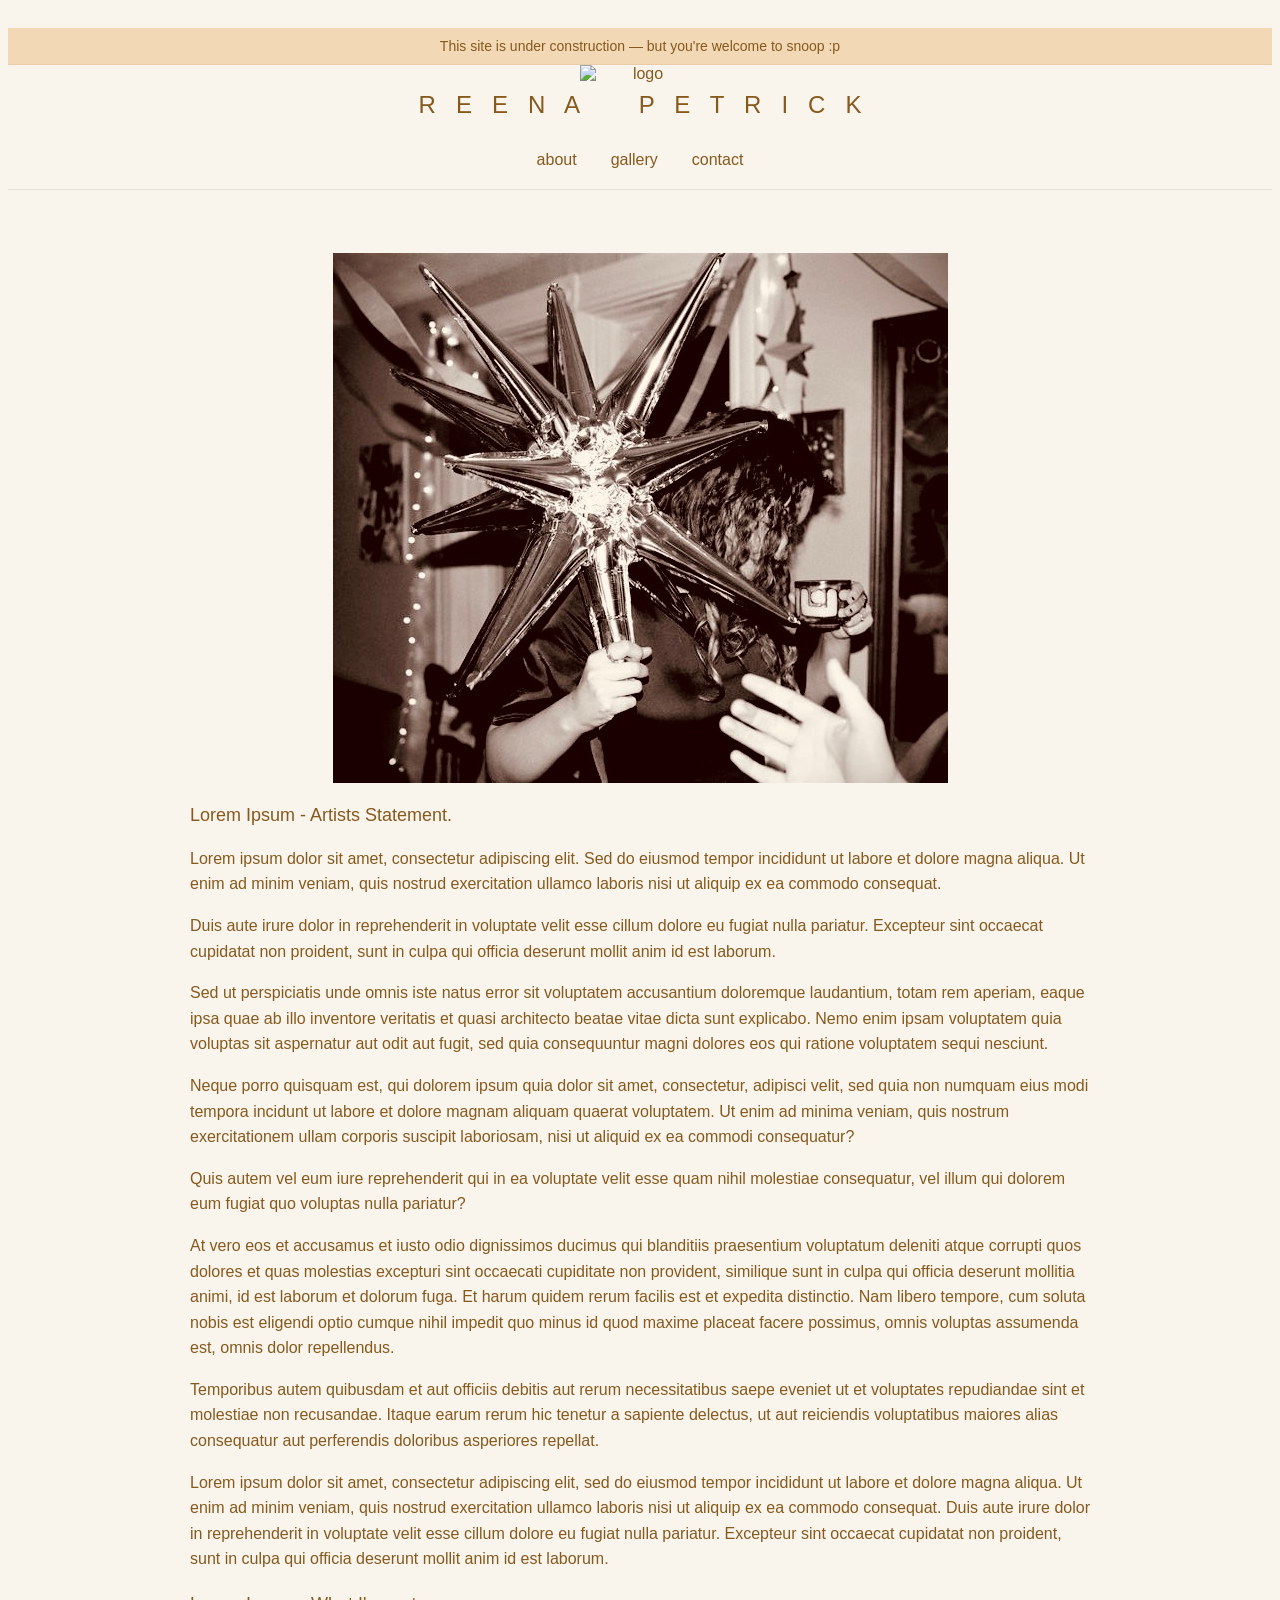
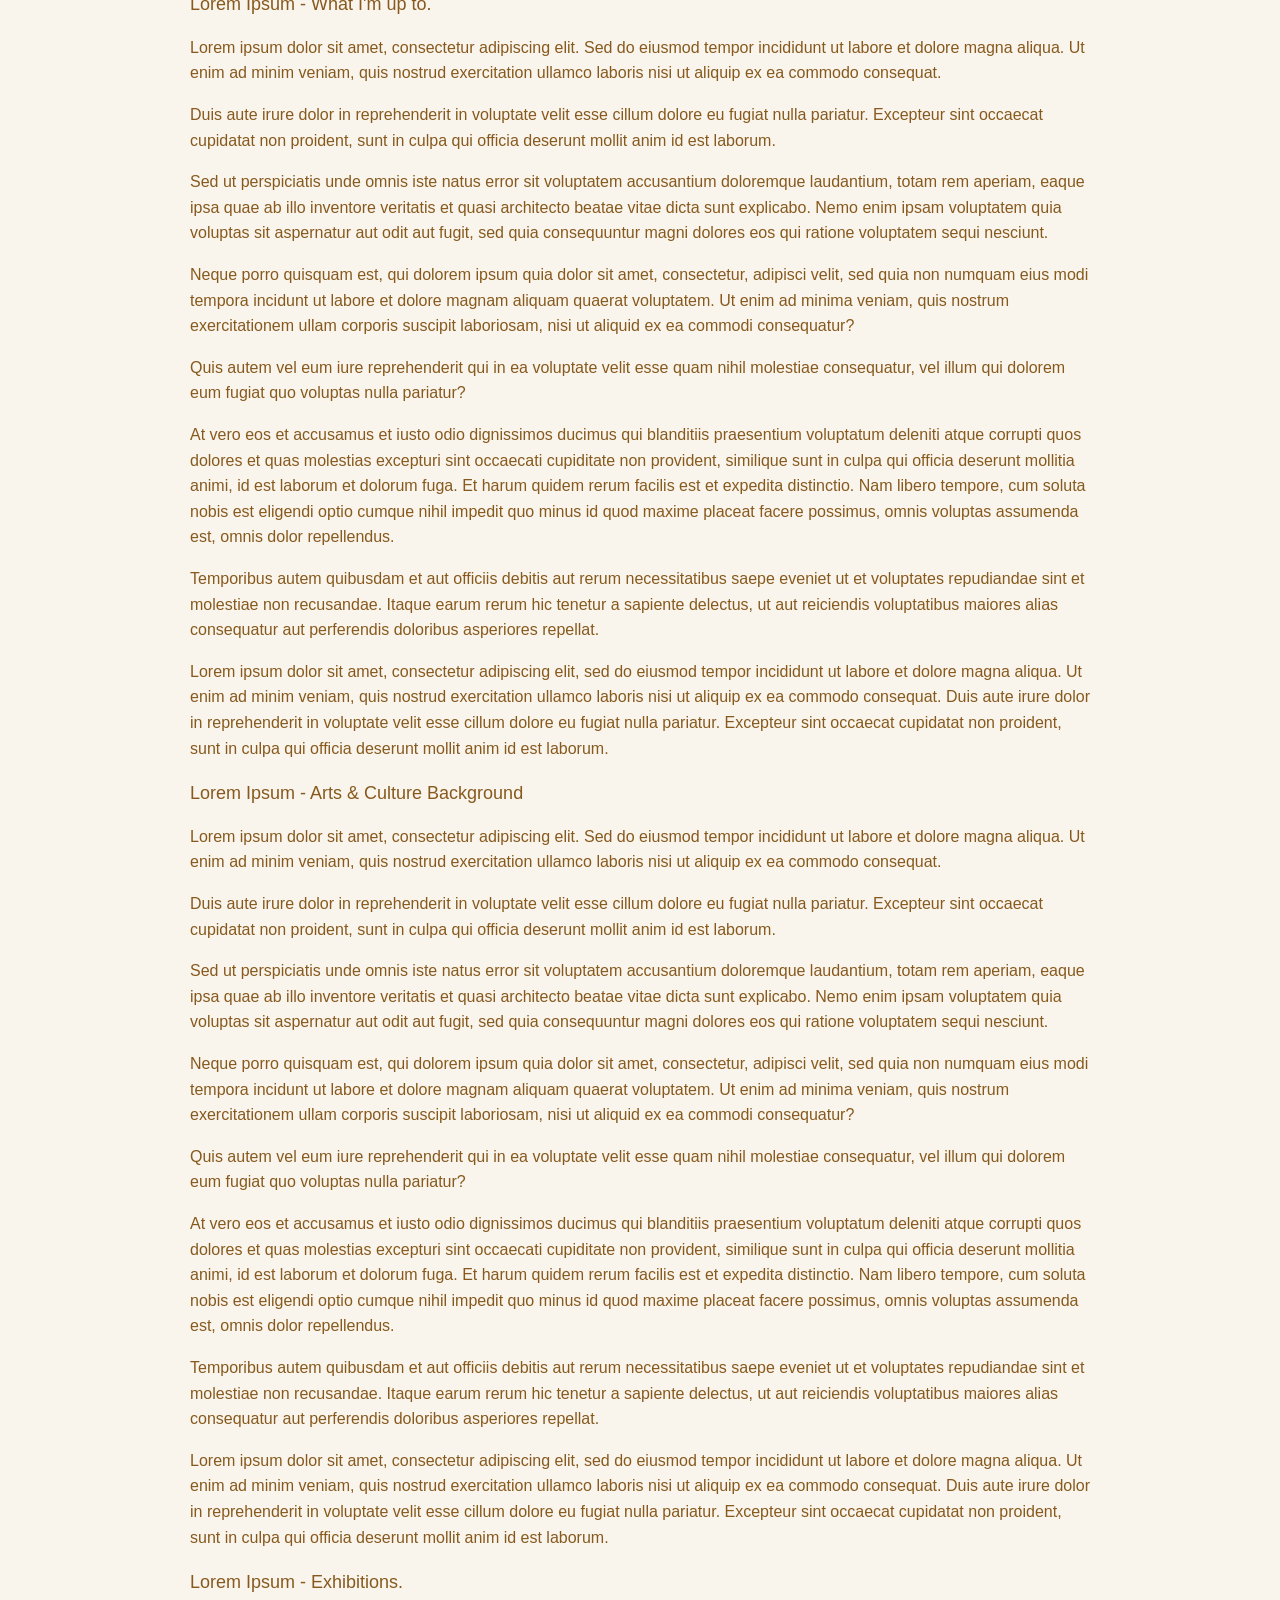
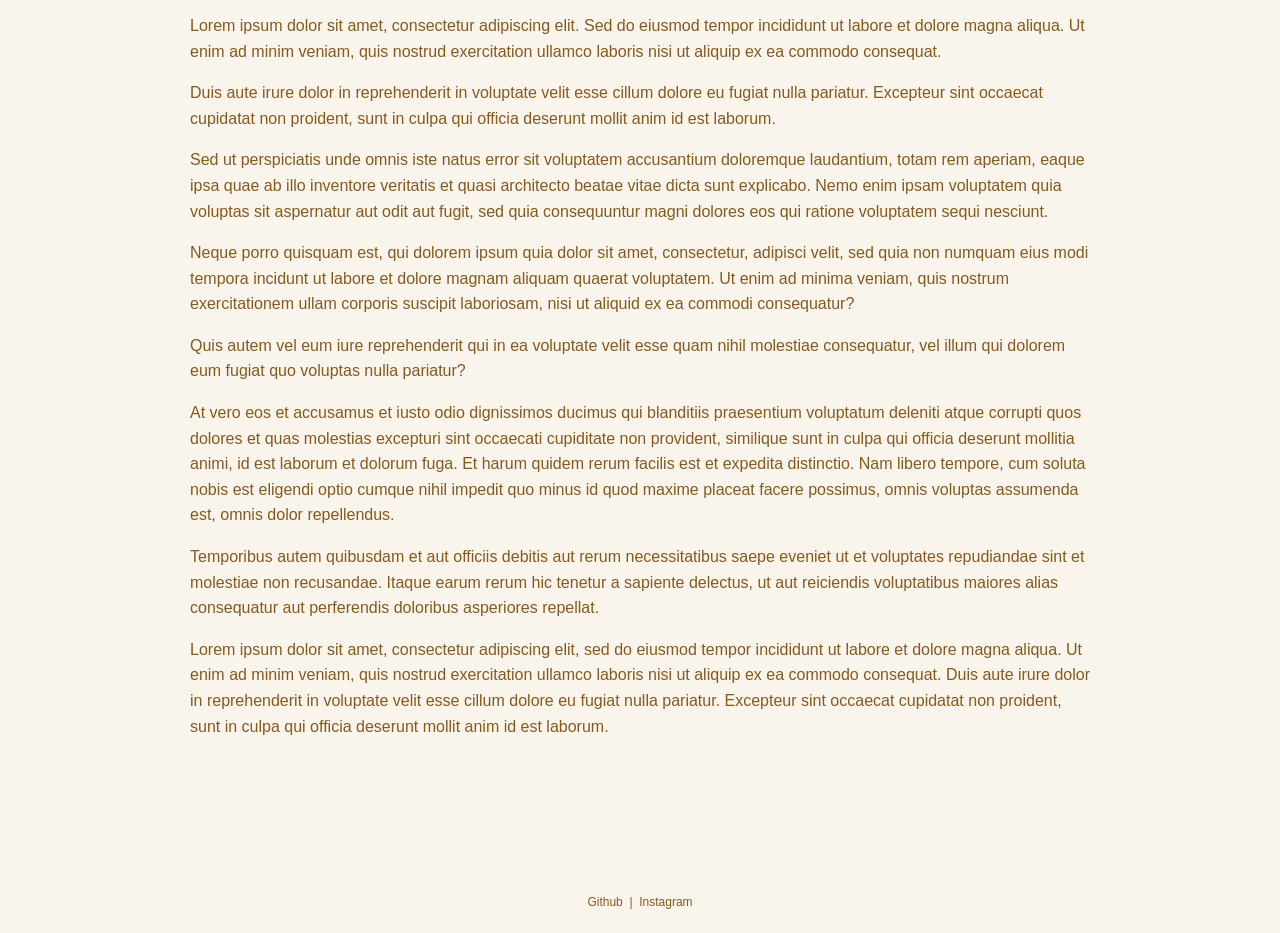
==== index.html @ e6ddc212 "image gallery with proper sorting, contact form completed, title image" ====
<!DOCTYPE html PUBLIC "-//W3C//DTD HTML 4.01//EN" "http://www.w3.org/TR/html4/strict.dtd">
<html>
<head>
  <meta http-equiv="Content-Type" content="text/html; charset=utf-8">
  <meta http-equiv="Content-Style-Type" content="text/css">
  <meta name="Generator" content="Cocoa HTML Writer">
  <meta name="CocoaVersion" content="1894.6">
  <title>About me - Reena Petrick</title>
  <link rel="stylesheet" href="styles.css">
</head>
<body>
<header class="header-bar">
  <div class="site-banner">This site is under construction — but you're welcome to snoop :p</div>
  <img src="resources/logos/couple_brownText_noBackground.png" alt="logo" class="header-logo">
  <h1>R &nbsp; E &nbsp; E &nbsp; N &nbsp; A &nbsp;&nbsp;&nbsp;&nbsp;&nbsp;&nbsp;&nbsp; P &nbsp; E &nbsp; T &nbsp; R &nbsp; I &nbsp; C &nbsp; K</h1>
  <nav class="nav-bar">
    <ul>
      <li><a href="./">about</a></li>
      <li><a href="/gallery">gallery</a></li>
      <li><a href="/contact">contact</a></li>
    </ul>
  </nav>
</header>
  <main class="content">
    <img src="resources/me/me_starAndCup_24.jpeg" alt="Star and cup" class="me-icon">
    <p class="lead">Lorem Ipsum - Artists Statement.</p>
    <p>Lorem ipsum dolor sit amet, consectetur adipiscing elit. Sed do eiusmod tempor incididunt ut labore et dolore magna aliqua. Ut enim ad minim veniam, quis nostrud exercitation ullamco laboris nisi ut aliquip ex ea commodo consequat.</p>
    <p>Duis aute irure dolor in reprehenderit in voluptate velit esse cillum dolore eu fugiat nulla pariatur. Excepteur sint occaecat cupidatat non proident, sunt in culpa qui officia deserunt mollit anim id est laborum.</p>
    <p>Sed ut perspiciatis unde omnis iste natus error sit voluptatem accusantium doloremque laudantium, totam rem aperiam, eaque ipsa quae ab illo inventore veritatis et quasi architecto beatae vitae dicta sunt explicabo. Nemo enim ipsam voluptatem quia voluptas sit aspernatur aut odit aut fugit, sed quia consequuntur magni dolores eos qui ratione voluptatem sequi nesciunt.</p>
    <p>Neque porro quisquam est, qui dolorem ipsum quia dolor sit amet, consectetur, adipisci velit, sed quia non numquam eius modi tempora incidunt ut labore et dolore magnam aliquam quaerat voluptatem. Ut enim ad minima veniam, quis nostrum exercitationem ullam corporis suscipit laboriosam, nisi ut aliquid ex ea commodi consequatur?</p>
    <p>Quis autem vel eum iure reprehenderit qui in ea voluptate velit esse quam nihil molestiae consequatur, vel illum qui dolorem eum fugiat quo voluptas nulla pariatur?</p>
    <p>At vero eos et accusamus et iusto odio dignissimos ducimus qui blanditiis praesentium voluptatum deleniti atque corrupti quos dolores et quas molestias excepturi sint occaecati cupiditate non provident, similique sunt in culpa qui officia deserunt mollitia animi, id est laborum et dolorum fuga. Et harum quidem rerum facilis est et expedita distinctio. Nam libero tempore, cum soluta nobis est eligendi optio cumque nihil impedit quo minus id quod maxime placeat facere possimus, omnis voluptas assumenda est, omnis dolor repellendus.</p>
    <p>Temporibus autem quibusdam et aut officiis debitis aut rerum necessitatibus saepe eveniet ut et voluptates repudiandae sint et molestiae non recusandae. Itaque earum rerum hic tenetur a sapiente delectus, ut aut reiciendis voluptatibus maiores alias consequatur aut perferendis doloribus asperiores repellat.</p>
    <p>Lorem ipsum dolor sit amet, consectetur adipiscing elit, sed do eiusmod tempor incididunt ut labore et dolore magna aliqua. Ut enim ad minim veniam, quis nostrud exercitation ullamco laboris nisi ut aliquip ex ea commodo consequat. Duis aute irure dolor in reprehenderit in voluptate velit esse cillum dolore eu fugiat nulla pariatur. Excepteur sint occaecat cupidatat non proident, sunt in culpa qui officia deserunt mollit anim id est laborum.</p>
      <p class="lead">Lorem Ipsum - What I'm up to.</p>
    <p>Lorem ipsum dolor sit amet, consectetur adipiscing elit. Sed do eiusmod tempor incididunt ut labore et dolore magna aliqua. Ut enim ad minim veniam, quis nostrud exercitation ullamco laboris nisi ut aliquip ex ea commodo consequat.</p>
    <p>Duis aute irure dolor in reprehenderit in voluptate velit esse cillum dolore eu fugiat nulla pariatur. Excepteur sint occaecat cupidatat non proident, sunt in culpa qui officia deserunt mollit anim id est laborum.</p>
    <p>Sed ut perspiciatis unde omnis iste natus error sit voluptatem accusantium doloremque laudantium, totam rem aperiam, eaque ipsa quae ab illo inventore veritatis et quasi architecto beatae vitae dicta sunt explicabo. Nemo enim ipsam voluptatem quia voluptas sit aspernatur aut odit aut fugit, sed quia consequuntur magni dolores eos qui ratione voluptatem sequi nesciunt.</p>
    <p>Neque porro quisquam est, qui dolorem ipsum quia dolor sit amet, consectetur, adipisci velit, sed quia non numquam eius modi tempora incidunt ut labore et dolore magnam aliquam quaerat voluptatem. Ut enim ad minima veniam, quis nostrum exercitationem ullam corporis suscipit laboriosam, nisi ut aliquid ex ea commodi consequatur?</p>
    <p>Quis autem vel eum iure reprehenderit qui in ea voluptate velit esse quam nihil molestiae consequatur, vel illum qui dolorem eum fugiat quo voluptas nulla pariatur?</p>
    <p>At vero eos et accusamus et iusto odio dignissimos ducimus qui blanditiis praesentium voluptatum deleniti atque corrupti quos dolores et quas molestias excepturi sint occaecati cupiditate non provident, similique sunt in culpa qui officia deserunt mollitia animi, id est laborum et dolorum fuga. Et harum quidem rerum facilis est et expedita distinctio. Nam libero tempore, cum soluta nobis est eligendi optio cumque nihil impedit quo minus id quod maxime placeat facere possimus, omnis voluptas assumenda est, omnis dolor repellendus.</p>
    <p>Temporibus autem quibusdam et aut officiis debitis aut rerum necessitatibus saepe eveniet ut et voluptates repudiandae sint et molestiae non recusandae. Itaque earum rerum hic tenetur a sapiente delectus, ut aut reiciendis voluptatibus maiores alias consequatur aut perferendis doloribus asperiores repellat.</p>
    <p>Lorem ipsum dolor sit amet, consectetur adipiscing elit, sed do eiusmod tempor incididunt ut labore et dolore magna aliqua. Ut enim ad minim veniam, quis nostrud exercitation ullamco laboris nisi ut aliquip ex ea commodo consequat. Duis aute irure dolor in reprehenderit in voluptate velit esse cillum dolore eu fugiat nulla pariatur. Excepteur sint occaecat cupidatat non proident, sunt in culpa qui officia deserunt mollit anim id est laborum.</p>
        <p class="lead">Lorem Ipsum - Arts & Culture Background</p>
    <p>Lorem ipsum dolor sit amet, consectetur adipiscing elit. Sed do eiusmod tempor incididunt ut labore et dolore magna aliqua. Ut enim ad minim veniam, quis nostrud exercitation ullamco laboris nisi ut aliquip ex ea commodo consequat.</p>
    <p>Duis aute irure dolor in reprehenderit in voluptate velit esse cillum dolore eu fugiat nulla pariatur. Excepteur sint occaecat cupidatat non proident, sunt in culpa qui officia deserunt mollit anim id est laborum.</p>
    <p>Sed ut perspiciatis unde omnis iste natus error sit voluptatem accusantium doloremque laudantium, totam rem aperiam, eaque ipsa quae ab illo inventore veritatis et quasi architecto beatae vitae dicta sunt explicabo. Nemo enim ipsam voluptatem quia voluptas sit aspernatur aut odit aut fugit, sed quia consequuntur magni dolores eos qui ratione voluptatem sequi nesciunt.</p>
    <p>Neque porro quisquam est, qui dolorem ipsum quia dolor sit amet, consectetur, adipisci velit, sed quia non numquam eius modi tempora incidunt ut labore et dolore magnam aliquam quaerat voluptatem. Ut enim ad minima veniam, quis nostrum exercitationem ullam corporis suscipit laboriosam, nisi ut aliquid ex ea commodi consequatur?</p>
    <p>Quis autem vel eum iure reprehenderit qui in ea voluptate velit esse quam nihil molestiae consequatur, vel illum qui dolorem eum fugiat quo voluptas nulla pariatur?</p>
    <p>At vero eos et accusamus et iusto odio dignissimos ducimus qui blanditiis praesentium voluptatum deleniti atque corrupti quos dolores et quas molestias excepturi sint occaecati cupiditate non provident, similique sunt in culpa qui officia deserunt mollitia animi, id est laborum et dolorum fuga. Et harum quidem rerum facilis est et expedita distinctio. Nam libero tempore, cum soluta nobis est eligendi optio cumque nihil impedit quo minus id quod maxime placeat facere possimus, omnis voluptas assumenda est, omnis dolor repellendus.</p>
    <p>Temporibus autem quibusdam et aut officiis debitis aut rerum necessitatibus saepe eveniet ut et voluptates repudiandae sint et molestiae non recusandae. Itaque earum rerum hic tenetur a sapiente delectus, ut aut reiciendis voluptatibus maiores alias consequatur aut perferendis doloribus asperiores repellat.</p>
    <p>Lorem ipsum dolor sit amet, consectetur adipiscing elit, sed do eiusmod tempor incididunt ut labore et dolore magna aliqua. Ut enim ad minim veniam, quis nostrud exercitation ullamco laboris nisi ut aliquip ex ea commodo consequat. Duis aute irure dolor in reprehenderit in voluptate velit esse cillum dolore eu fugiat nulla pariatur. Excepteur sint occaecat cupidatat non proident, sunt in culpa qui officia deserunt mollit anim id est laborum.</p>
        <p class="lead">Lorem Ipsum - Exhibitions.</p>
    <p>Lorem ipsum dolor sit amet, consectetur adipiscing elit. Sed do eiusmod tempor incididunt ut labore et dolore magna aliqua. Ut enim ad minim veniam, quis nostrud exercitation ullamco laboris nisi ut aliquip ex ea commodo consequat.</p>
    <p>Duis aute irure dolor in reprehenderit in voluptate velit esse cillum dolore eu fugiat nulla pariatur. Excepteur sint occaecat cupidatat non proident, sunt in culpa qui officia deserunt mollit anim id est laborum.</p>
    <p>Sed ut perspiciatis unde omnis iste natus error sit voluptatem accusantium doloremque laudantium, totam rem aperiam, eaque ipsa quae ab illo inventore veritatis et quasi architecto beatae vitae dicta sunt explicabo. Nemo enim ipsam voluptatem quia voluptas sit aspernatur aut odit aut fugit, sed quia consequuntur magni dolores eos qui ratione voluptatem sequi nesciunt.</p>
    <p>Neque porro quisquam est, qui dolorem ipsum quia dolor sit amet, consectetur, adipisci velit, sed quia non numquam eius modi tempora incidunt ut labore et dolore magnam aliquam quaerat voluptatem. Ut enim ad minima veniam, quis nostrum exercitationem ullam corporis suscipit laboriosam, nisi ut aliquid ex ea commodi consequatur?</p>
    <p>Quis autem vel eum iure reprehenderit qui in ea voluptate velit esse quam nihil molestiae consequatur, vel illum qui dolorem eum fugiat quo voluptas nulla pariatur?</p>
    <p>At vero eos et accusamus et iusto odio dignissimos ducimus qui blanditiis praesentium voluptatum deleniti atque corrupti quos dolores et quas molestias excepturi sint occaecati cupiditate non provident, similique sunt in culpa qui officia deserunt mollitia animi, id est laborum et dolorum fuga. Et harum quidem rerum facilis est et expedita distinctio. Nam libero tempore, cum soluta nobis est eligendi optio cumque nihil impedit quo minus id quod maxime placeat facere possimus, omnis voluptas assumenda est, omnis dolor repellendus.</p>
    <p>Temporibus autem quibusdam et aut officiis debitis aut rerum necessitatibus saepe eveniet ut et voluptates repudiandae sint et molestiae non recusandae. Itaque earum rerum hic tenetur a sapiente delectus, ut aut reiciendis voluptatibus maiores alias consequatur aut perferendis doloribus asperiores repellat.</p>
    <p>Lorem ipsum dolor sit amet, consectetur adipiscing elit, sed do eiusmod tempor incididunt ut labore et dolore magna aliqua. Ut enim ad minim veniam, quis nostrud exercitation ullamco laboris nisi ut aliquip ex ea commodo consequat. Duis aute irure dolor in reprehenderit in voluptate velit esse cillum dolore eu fugiat nulla pariatur. Excepteur sint occaecat cupidatat non proident, sunt in culpa qui officia deserunt mollit anim id est laborum.</p>
  </main>
  <p class="p3"><span class="s1"></span><br></p>
  <p class="p6"><span class="s1"><span class="Apple-converted-space"> </span></span></p>
  <footer class="site-footer">
    <a href="https://github.com/reenapetrick">Github</a> &nbsp;|&nbsp; <a href="https://www.instagram.com/wrens.widgets/">Instagram</a>
  </footer>
</body>
</html>
---- styles.css ----
/* Header */
.header-bar {padding: 20px 0; text-align: center; box-shadow: 0 1px 0 rgba(0,0,0,0.08);} 
.header-bar h1 {margin: 0 0 24px 0; font-family: Helvetica, serif; font-size: 24px; color: #87591d; font-weight: 300}
.header-bar .header-logo {display:block; margin: 0 auto 8px; max-width: 120px; width: 20%; height: auto}
/* Footer */
.site-footer {text-align: center; padding: 16px 0; font-family: Times, serif; font-size: 12px; color: #87591d}
.site-footer a {color: #87591d; text-decoration: none}
/* Navigation in header */
.nav-bar {margin-top: 8px}
.nav-bar ul {list-style:none;padding:0;margin:8px 0 0;display:inline-flex;gap:18px}
.nav-bar li {margin:0}
.nav-bar a {color:#87591d;text-decoration:none;font-weight:300;padding:6px 8px}
.nav-bar a:hover {text-decoration:underline}

/* Temporary WIP banner */
.site-banner {background:#f2d8b5; color:#87591d; text-align:center; padding:10px 12px; font-weight:300; font-size:14px; border-bottom:1px solid rgba(135,89,29,0.08)}
.site-banner small {display:block; opacity:0.9; font-size:12px; margin-top:6px}
/* Global site colors */
body, .header-bar {background: #f9f5ed; color: #87591d}
a {color: #87591d}
.s4 {color: #87591d !important; -webkit-text-stroke: 0px #87591d}
.p7 {color: #87591d}
/* Global Font */
html, body, body * {
  font-family: 'Helvetica Neue', Helvetica, Arial, sans-serif !important;
  font-weight: 450 !important;
  -webkit-font-smoothing: antialiased;
  -moz-osx-font-smoothing: grayscale;
}
/* Contact form layout */
.form-container {max-width: 720px; margin: 28px auto; padding: 0 16px}
.form-container label {display:block; color: #87591d}
.form-container input[type="text"],
.form-container input[type="email"],
.form-container textarea {width:100%; padding:10px; border:1px solid #e0d7c8; background:transparent; color:#87591d; box-sizing:border-box}
.form-container input[type="submit"] {
  display: inline-block;
  background: #87591d;
  color: #f9f5ed;
  border: none;
  padding: 10px 18px;
  cursor: pointer;
  font-weight: 300;
  margin-top: 10px;
}
.form-container input[type="submit"]:hover {
  opacity: 0.95;
}

/* Align submit button to the right */
.form-container p.p3:last-child {
  text-align: right;
}

/* Large text content area */
.content {max-width:900px; margin:32px auto; padding:24px; background:transparent; color:#87591d; line-height:1.6}
.content p {margin-bottom:16px}
.content .lead {font-size:18px; font-weight:300}

/* Personal image icon (centered) */
.me-icon {
  display: block;
  margin: 0.5rem auto 1rem;
  width: auto;
  max-width: 100%;
  height: auto;
}

/* Gallery grid (masonry-style, natural flow for mixed aspect ratios) */
.gallery-grid {
  display: grid;
  grid-template-columns: repeat(auto-fit, minmax(240px, 1fr));
  grid-auto-rows: 10px;
  gap: 12px;
  max-width: 1200px;
  margin: 0 auto;
  padding: 0 6px;
}
.gallery-item {
  margin: 0;
  padding: 0;
  border-radius: 0;
  overflow: hidden;
  grid-row-end: span 1;
}
.gallery-item img {
  width: 100%;
  height: auto;
  display: block;
}
.gallery-item .caption {display: none}

/* Loading state */
.gallery-loading {
  display: flex;
  align-items: center;
  justify-content: center;
  padding: 4rem 1rem;
  color: rgba(135, 89, 29, 0.85);
  font-style: italic;
  font-size: 1.1rem;
}

@media (max-width: 900px) {
  .gallery-grid {
    grid-template-columns: repeat(auto-fit, minmax(200px, 1fr));
  }
}

@media (max-width: 600px) {
  .gallery-grid {
    grid-template-columns: repeat(auto-fit, minmax(160px, 1fr));
  }
}
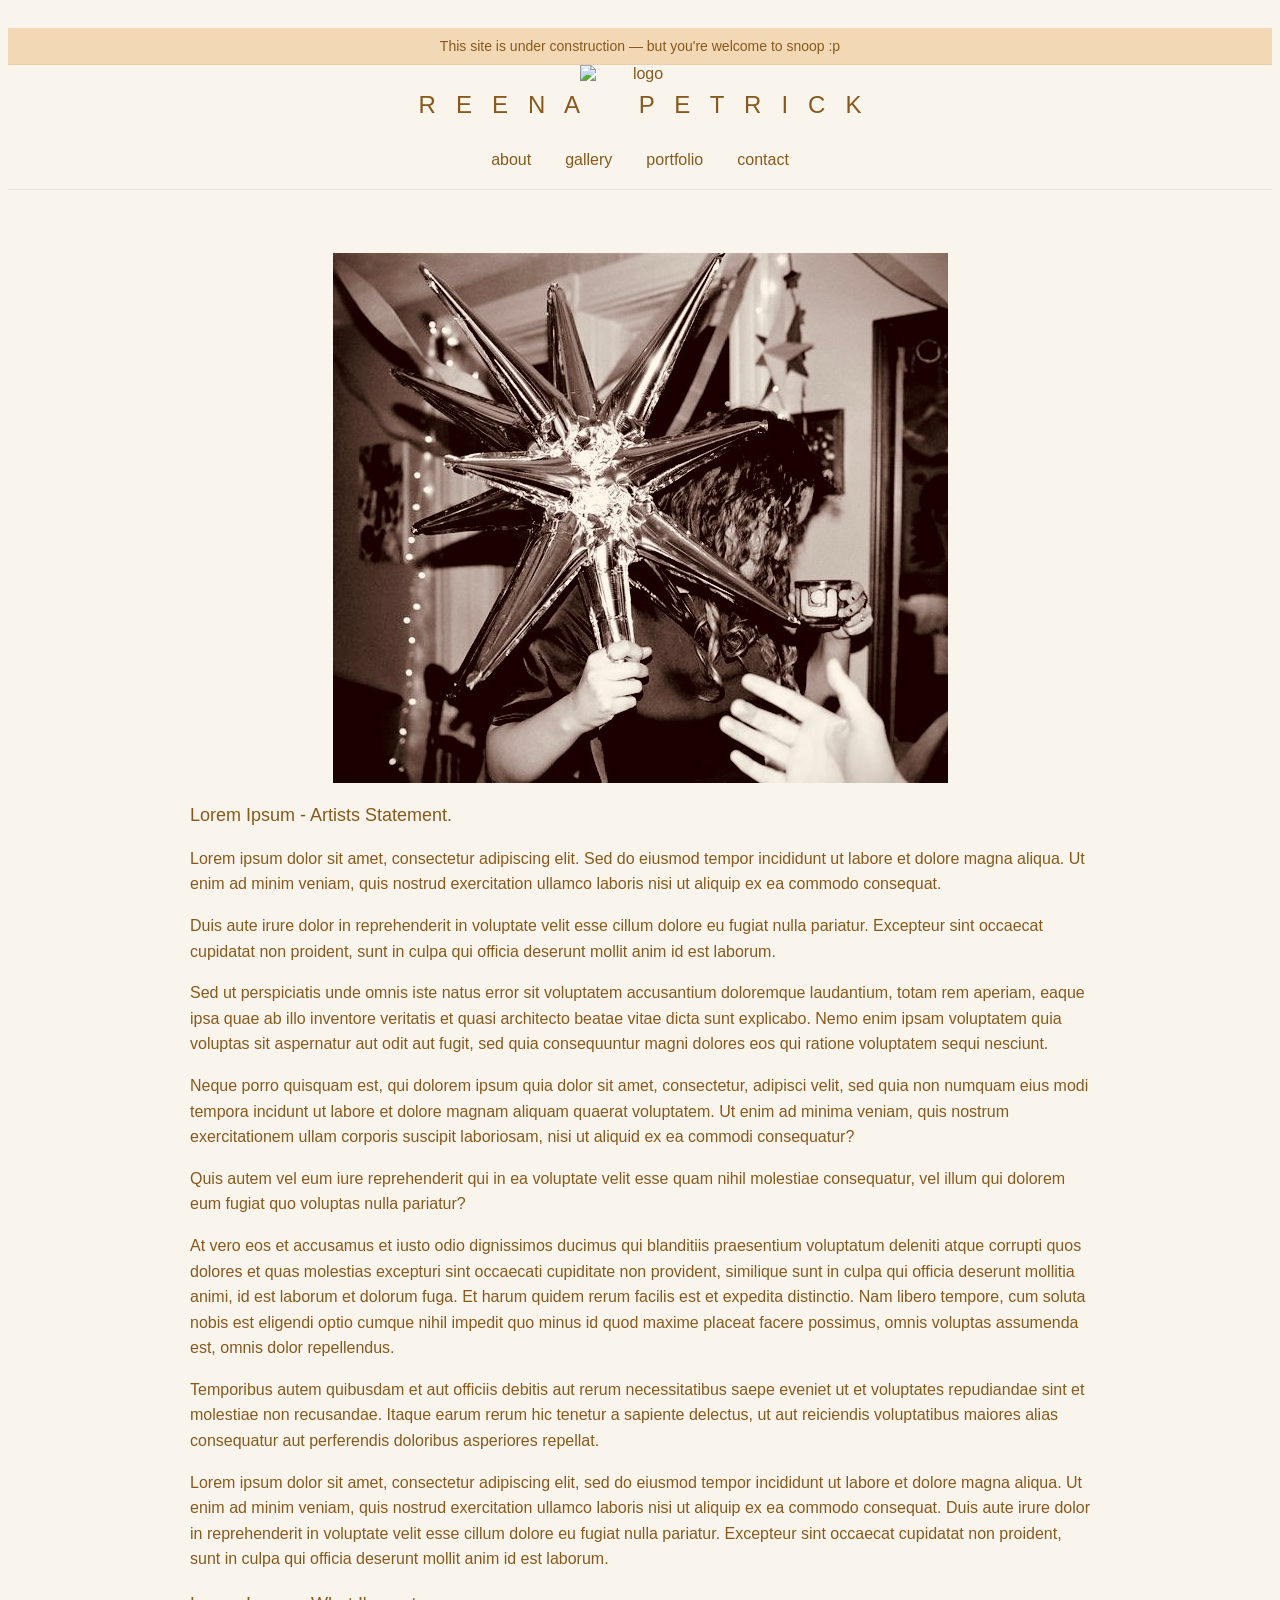
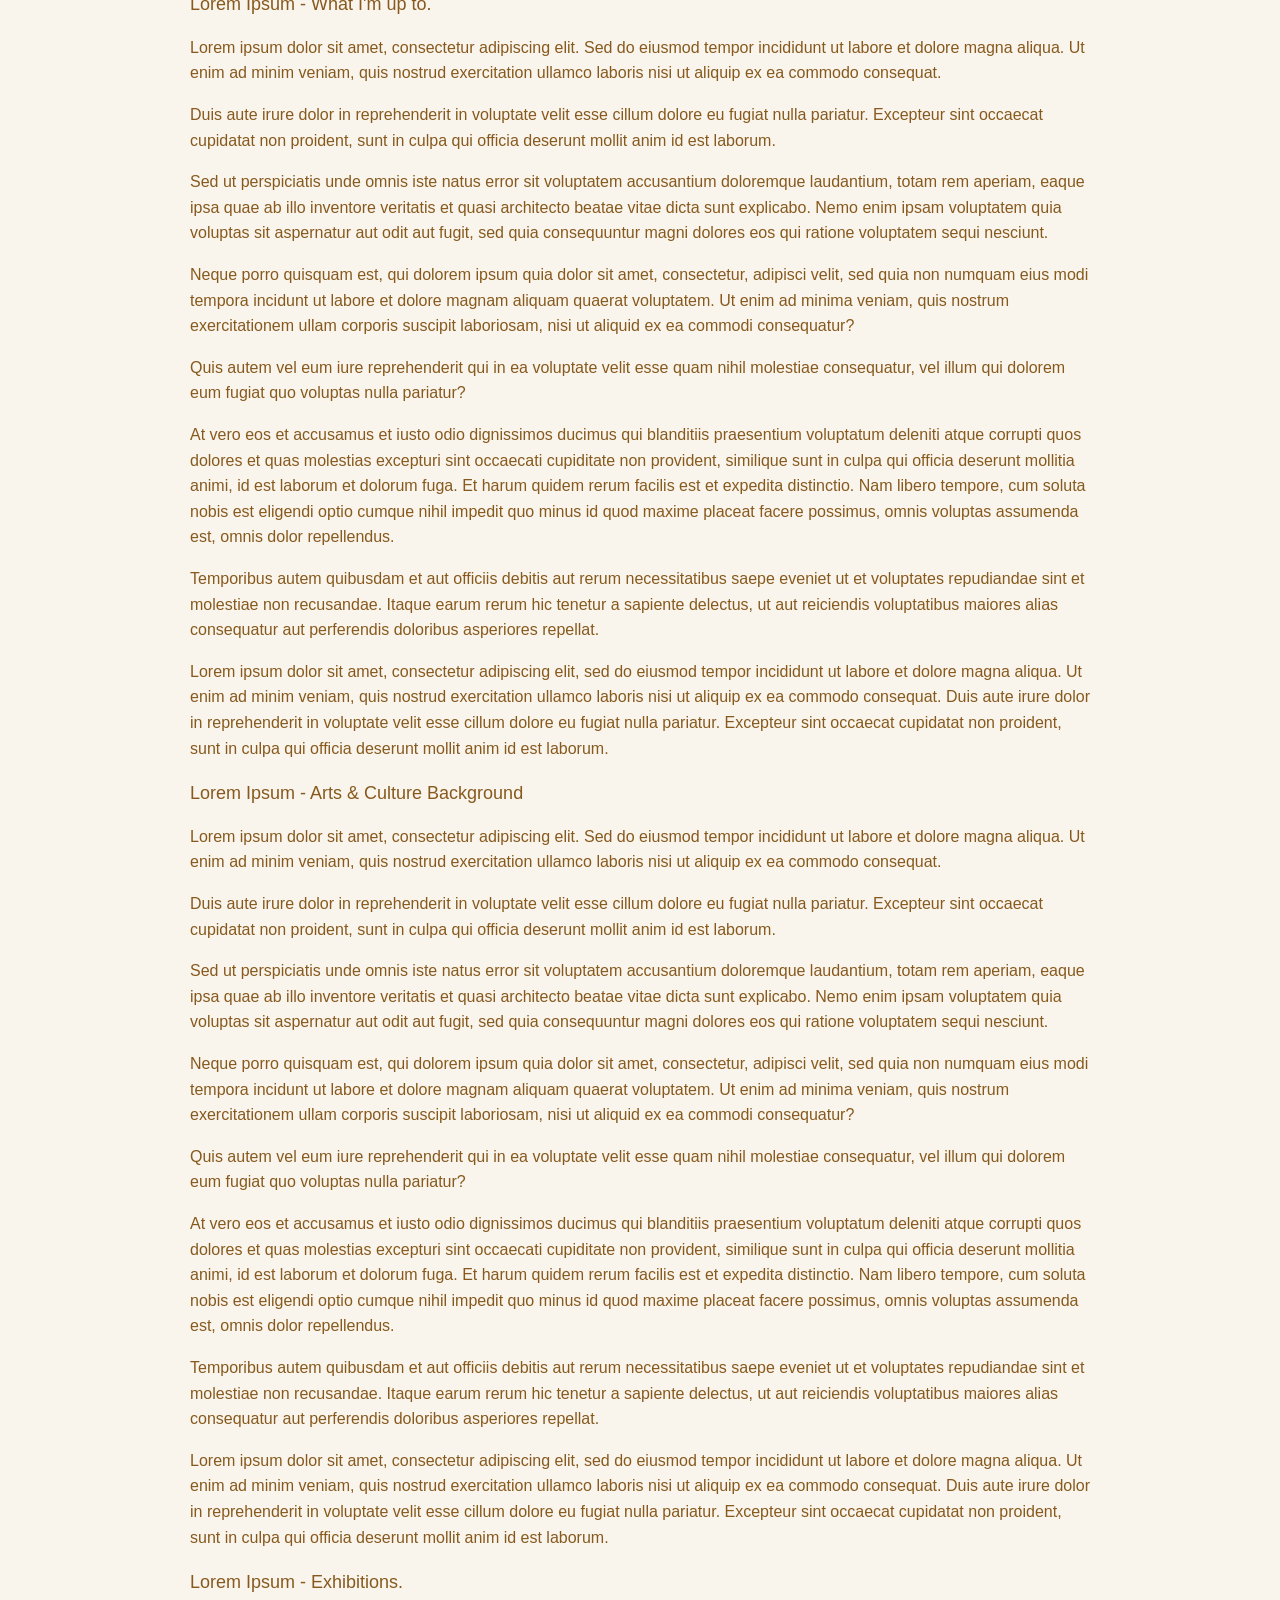
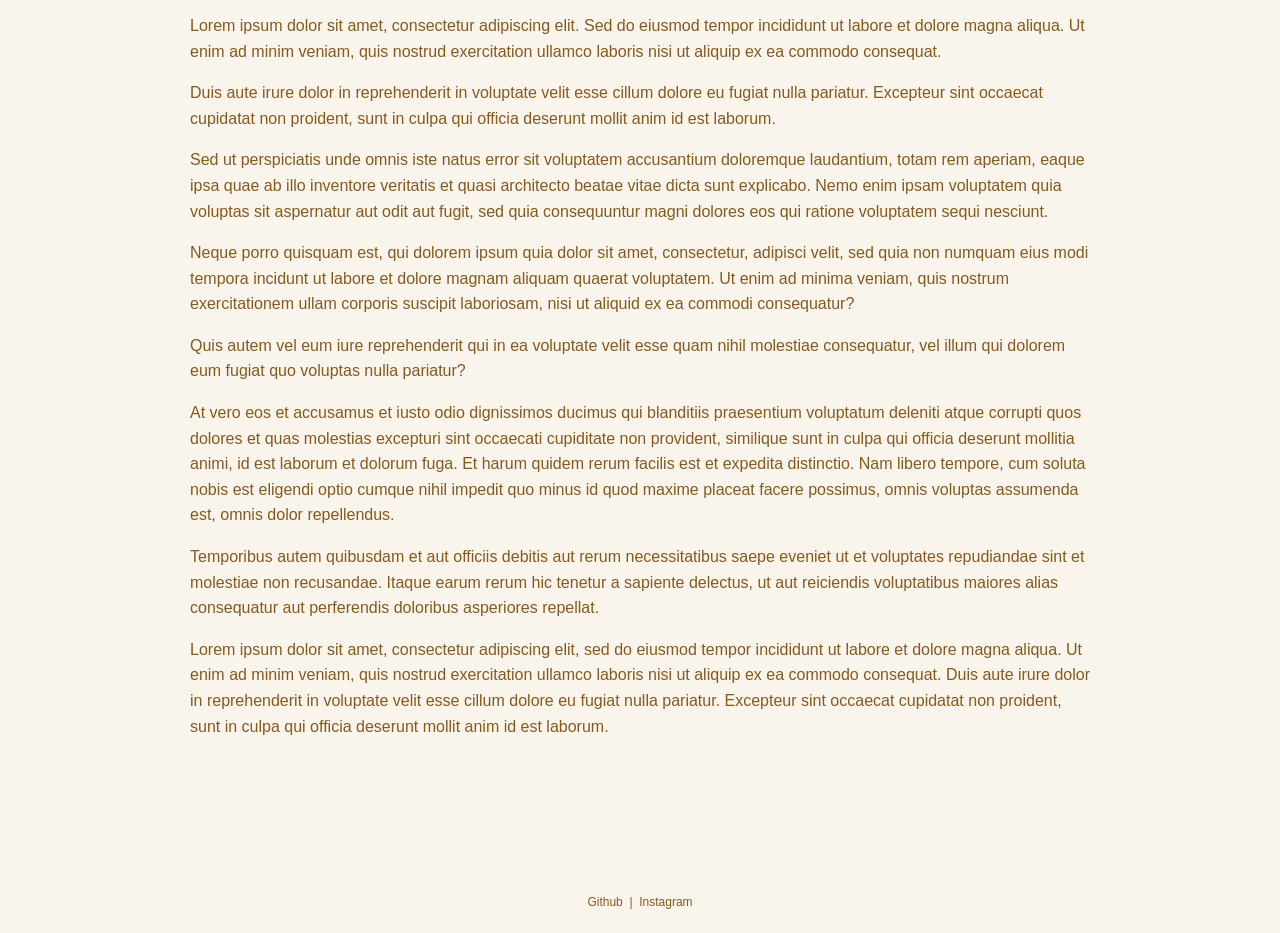
==== commit 04c78914: "adds portfolio, updates gallery, adds favicon" ====
--- a/index.html
+++ b/index.html
@@ -5,8 +5,9 @@
   <meta http-equiv="Content-Style-Type" content="text/css">
   <meta name="Generator" content="Cocoa HTML Writer">
   <meta name="CocoaVersion" content="1894.6">
-  <title>About me - Reena Petrick</title>
+  <title>About - Wren's Widgets</title>
   <link rel="stylesheet" href="styles.css">
+  <link rel="icon" type="image/png" href="favicon.png">
 </head>
 <body>
 <header class="header-bar">
@@ -17,6 +18,7 @@
     <ul>
       <li><a href="./">about</a></li>
       <li><a href="/gallery">gallery</a></li>
+      <li><a href="/portfolio">portfolio</a></li>
       <li><a href="/contact">contact</a></li>
     </ul>
   </nav>
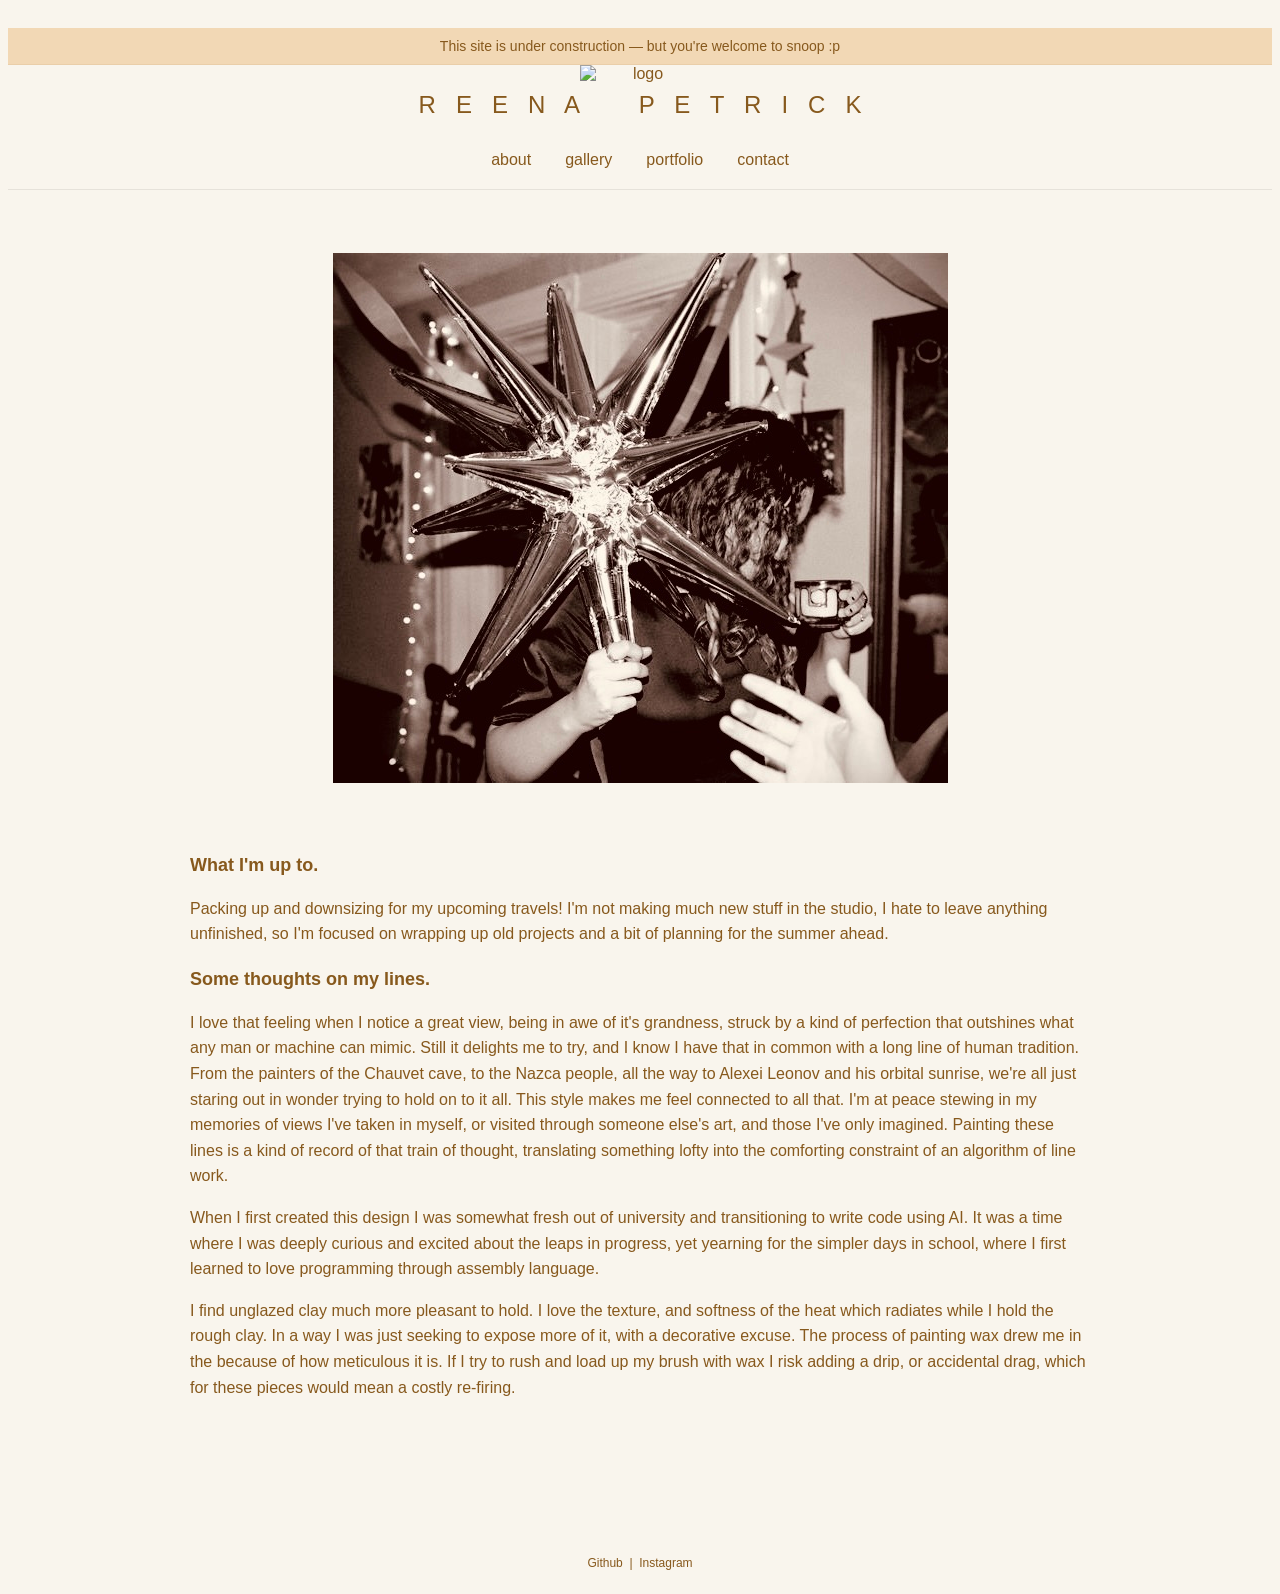
==== commit dc52f4d3: "images updates, some css, blurbs" ====
--- a/index.html
+++ b/index.html
@@ -5,7 +5,12 @@
   <meta http-equiv="Content-Style-Type" content="text/css">
   <meta name="Generator" content="Cocoa HTML Writer">
   <meta name="CocoaVersion" content="1894.6">
-  <title>About - Wren's Widgets</title>
+  <meta property="og:title" content="Reena Petrick - Wren's Widgets">
+  <meta property="og:description" content="Potter | Programmer | Artist">
+  <meta property="og:image" content="https://reenapetrick.github.io/resources/me/me_starAndCup_24.jpeg">
+  <meta property="og:url" content="https://reenapetrick.github.io">
+  <meta property="og:type" content="website">
+  <title>Reena Petrick - Wren's Widgets</title>
   <link rel="stylesheet" href="styles.css">
   <link rel="icon" type="image/png" href="favicon.png">
 </head>
@@ -25,43 +30,16 @@
 </header>
   <main class="content">
     <img src="resources/me/me_starAndCup_24.jpeg" alt="Star and cup" class="me-icon">
-    <p class="lead">Lorem Ipsum - Artists Statement.</p>
-    <p>Lorem ipsum dolor sit amet, consectetur adipiscing elit. Sed do eiusmod tempor incididunt ut labore et dolore magna aliqua. Ut enim ad minim veniam, quis nostrud exercitation ullamco laboris nisi ut aliquip ex ea commodo consequat.</p>
-    <p>Duis aute irure dolor in reprehenderit in voluptate velit esse cillum dolore eu fugiat nulla pariatur. Excepteur sint occaecat cupidatat non proident, sunt in culpa qui officia deserunt mollit anim id est laborum.</p>
-    <p>Sed ut perspiciatis unde omnis iste natus error sit voluptatem accusantium doloremque laudantium, totam rem aperiam, eaque ipsa quae ab illo inventore veritatis et quasi architecto beatae vitae dicta sunt explicabo. Nemo enim ipsam voluptatem quia voluptas sit aspernatur aut odit aut fugit, sed quia consequuntur magni dolores eos qui ratione voluptatem sequi nesciunt.</p>
-    <p>Neque porro quisquam est, qui dolorem ipsum quia dolor sit amet, consectetur, adipisci velit, sed quia non numquam eius modi tempora incidunt ut labore et dolore magnam aliquam quaerat voluptatem. Ut enim ad minima veniam, quis nostrum exercitationem ullam corporis suscipit laboriosam, nisi ut aliquid ex ea commodi consequatur?</p>
-    <p>Quis autem vel eum iure reprehenderit qui in ea voluptate velit esse quam nihil molestiae consequatur, vel illum qui dolorem eum fugiat quo voluptas nulla pariatur?</p>
-    <p>At vero eos et accusamus et iusto odio dignissimos ducimus qui blanditiis praesentium voluptatum deleniti atque corrupti quos dolores et quas molestias excepturi sint occaecati cupiditate non provident, similique sunt in culpa qui officia deserunt mollitia animi, id est laborum et dolorum fuga. Et harum quidem rerum facilis est et expedita distinctio. Nam libero tempore, cum soluta nobis est eligendi optio cumque nihil impedit quo minus id quod maxime placeat facere possimus, omnis voluptas assumenda est, omnis dolor repellendus.</p>
-    <p>Temporibus autem quibusdam et aut officiis debitis aut rerum necessitatibus saepe eveniet ut et voluptates repudiandae sint et molestiae non recusandae. Itaque earum rerum hic tenetur a sapiente delectus, ut aut reiciendis voluptatibus maiores alias consequatur aut perferendis doloribus asperiores repellat.</p>
-    <p>Lorem ipsum dolor sit amet, consectetur adipiscing elit, sed do eiusmod tempor incididunt ut labore et dolore magna aliqua. Ut enim ad minim veniam, quis nostrud exercitation ullamco laboris nisi ut aliquip ex ea commodo consequat. Duis aute irure dolor in reprehenderit in voluptate velit esse cillum dolore eu fugiat nulla pariatur. Excepteur sint occaecat cupidatat non proident, sunt in culpa qui officia deserunt mollit anim id est laborum.</p>
-      <p class="lead">Lorem Ipsum - What I'm up to.</p>
-    <p>Lorem ipsum dolor sit amet, consectetur adipiscing elit. Sed do eiusmod tempor incididunt ut labore et dolore magna aliqua. Ut enim ad minim veniam, quis nostrud exercitation ullamco laboris nisi ut aliquip ex ea commodo consequat.</p>
-    <p>Duis aute irure dolor in reprehenderit in voluptate velit esse cillum dolore eu fugiat nulla pariatur. Excepteur sint occaecat cupidatat non proident, sunt in culpa qui officia deserunt mollit anim id est laborum.</p>
-    <p>Sed ut perspiciatis unde omnis iste natus error sit voluptatem accusantium doloremque laudantium, totam rem aperiam, eaque ipsa quae ab illo inventore veritatis et quasi architecto beatae vitae dicta sunt explicabo. Nemo enim ipsam voluptatem quia voluptas sit aspernatur aut odit aut fugit, sed quia consequuntur magni dolores eos qui ratione voluptatem sequi nesciunt.</p>
-    <p>Neque porro quisquam est, qui dolorem ipsum quia dolor sit amet, consectetur, adipisci velit, sed quia non numquam eius modi tempora incidunt ut labore et dolore magnam aliquam quaerat voluptatem. Ut enim ad minima veniam, quis nostrum exercitationem ullam corporis suscipit laboriosam, nisi ut aliquid ex ea commodi consequatur?</p>
-    <p>Quis autem vel eum iure reprehenderit qui in ea voluptate velit esse quam nihil molestiae consequatur, vel illum qui dolorem eum fugiat quo voluptas nulla pariatur?</p>
-    <p>At vero eos et accusamus et iusto odio dignissimos ducimus qui blanditiis praesentium voluptatum deleniti atque corrupti quos dolores et quas molestias excepturi sint occaecati cupiditate non provident, similique sunt in culpa qui officia deserunt mollitia animi, id est laborum et dolorum fuga. Et harum quidem rerum facilis est et expedita distinctio. Nam libero tempore, cum soluta nobis est eligendi optio cumque nihil impedit quo minus id quod maxime placeat facere possimus, omnis voluptas assumenda est, omnis dolor repellendus.</p>
-    <p>Temporibus autem quibusdam et aut officiis debitis aut rerum necessitatibus saepe eveniet ut et voluptates repudiandae sint et molestiae non recusandae. Itaque earum rerum hic tenetur a sapiente delectus, ut aut reiciendis voluptatibus maiores alias consequatur aut perferendis doloribus asperiores repellat.</p>
-    <p>Lorem ipsum dolor sit amet, consectetur adipiscing elit, sed do eiusmod tempor incididunt ut labore et dolore magna aliqua. Ut enim ad minim veniam, quis nostrud exercitation ullamco laboris nisi ut aliquip ex ea commodo consequat. Duis aute irure dolor in reprehenderit in voluptate velit esse cillum dolore eu fugiat nulla pariatur. Excepteur sint occaecat cupidatat non proident, sunt in culpa qui officia deserunt mollit anim id est laborum.</p>
-        <p class="lead">Lorem Ipsum - Arts & Culture Background</p>
-    <p>Lorem ipsum dolor sit amet, consectetur adipiscing elit. Sed do eiusmod tempor incididunt ut labore et dolore magna aliqua. Ut enim ad minim veniam, quis nostrud exercitation ullamco laboris nisi ut aliquip ex ea commodo consequat.</p>
-    <p>Duis aute irure dolor in reprehenderit in voluptate velit esse cillum dolore eu fugiat nulla pariatur. Excepteur sint occaecat cupidatat non proident, sunt in culpa qui officia deserunt mollit anim id est laborum.</p>
-    <p>Sed ut perspiciatis unde omnis iste natus error sit voluptatem accusantium doloremque laudantium, totam rem aperiam, eaque ipsa quae ab illo inventore veritatis et quasi architecto beatae vitae dicta sunt explicabo. Nemo enim ipsam voluptatem quia voluptas sit aspernatur aut odit aut fugit, sed quia consequuntur magni dolores eos qui ratione voluptatem sequi nesciunt.</p>
-    <p>Neque porro quisquam est, qui dolorem ipsum quia dolor sit amet, consectetur, adipisci velit, sed quia non numquam eius modi tempora incidunt ut labore et dolore magnam aliquam quaerat voluptatem. Ut enim ad minima veniam, quis nostrum exercitationem ullam corporis suscipit laboriosam, nisi ut aliquid ex ea commodi consequatur?</p>
-    <p>Quis autem vel eum iure reprehenderit qui in ea voluptate velit esse quam nihil molestiae consequatur, vel illum qui dolorem eum fugiat quo voluptas nulla pariatur?</p>
-    <p>At vero eos et accusamus et iusto odio dignissimos ducimus qui blanditiis praesentium voluptatum deleniti atque corrupti quos dolores et quas molestias excepturi sint occaecati cupiditate non provident, similique sunt in culpa qui officia deserunt mollitia animi, id est laborum et dolorum fuga. Et harum quidem rerum facilis est et expedita distinctio. Nam libero tempore, cum soluta nobis est eligendi optio cumque nihil impedit quo minus id quod maxime placeat facere possimus, omnis voluptas assumenda est, omnis dolor repellendus.</p>
-    <p>Temporibus autem quibusdam et aut officiis debitis aut rerum necessitatibus saepe eveniet ut et voluptates repudiandae sint et molestiae non recusandae. Itaque earum rerum hic tenetur a sapiente delectus, ut aut reiciendis voluptatibus maiores alias consequatur aut perferendis doloribus asperiores repellat.</p>
-    <p>Lorem ipsum dolor sit amet, consectetur adipiscing elit, sed do eiusmod tempor incididunt ut labore et dolore magna aliqua. Ut enim ad minim veniam, quis nostrud exercitation ullamco laboris nisi ut aliquip ex ea commodo consequat. Duis aute irure dolor in reprehenderit in voluptate velit esse cillum dolore eu fugiat nulla pariatur. Excepteur sint occaecat cupidatat non proident, sunt in culpa qui officia deserunt mollit anim id est laborum.</p>
-        <p class="lead">Lorem Ipsum - Exhibitions.</p>
-    <p>Lorem ipsum dolor sit amet, consectetur adipiscing elit. Sed do eiusmod tempor incididunt ut labore et dolore magna aliqua. Ut enim ad minim veniam, quis nostrud exercitation ullamco laboris nisi ut aliquip ex ea commodo consequat.</p>
-    <p>Duis aute irure dolor in reprehenderit in voluptate velit esse cillum dolore eu fugiat nulla pariatur. Excepteur sint occaecat cupidatat non proident, sunt in culpa qui officia deserunt mollit anim id est laborum.</p>
-    <p>Sed ut perspiciatis unde omnis iste natus error sit voluptatem accusantium doloremque laudantium, totam rem aperiam, eaque ipsa quae ab illo inventore veritatis et quasi architecto beatae vitae dicta sunt explicabo. Nemo enim ipsam voluptatem quia voluptas sit aspernatur aut odit aut fugit, sed quia consequuntur magni dolores eos qui ratione voluptatem sequi nesciunt.</p>
-    <p>Neque porro quisquam est, qui dolorem ipsum quia dolor sit amet, consectetur, adipisci velit, sed quia non numquam eius modi tempora incidunt ut labore et dolore magnam aliquam quaerat voluptatem. Ut enim ad minima veniam, quis nostrum exercitationem ullam corporis suscipit laboriosam, nisi ut aliquid ex ea commodi consequatur?</p>
-    <p>Quis autem vel eum iure reprehenderit qui in ea voluptate velit esse quam nihil molestiae consequatur, vel illum qui dolorem eum fugiat quo voluptas nulla pariatur?</p>
-    <p>At vero eos et accusamus et iusto odio dignissimos ducimus qui blanditiis praesentium voluptatum deleniti atque corrupti quos dolores et quas molestias excepturi sint occaecati cupiditate non provident, similique sunt in culpa qui officia deserunt mollitia animi, id est laborum et dolorum fuga. Et harum quidem rerum facilis est et expedita distinctio. Nam libero tempore, cum soluta nobis est eligendi optio cumque nihil impedit quo minus id quod maxime placeat facere possimus, omnis voluptas assumenda est, omnis dolor repellendus.</p>
-    <p>Temporibus autem quibusdam et aut officiis debitis aut rerum necessitatibus saepe eveniet ut et voluptates repudiandae sint et molestiae non recusandae. Itaque earum rerum hic tenetur a sapiente delectus, ut aut reiciendis voluptatibus maiores alias consequatur aut perferendis doloribus asperiores repellat.</p>
-    <p>Lorem ipsum dolor sit amet, consectetur adipiscing elit, sed do eiusmod tempor incididunt ut labore et dolore magna aliqua. Ut enim ad minim veniam, quis nostrud exercitation ullamco laboris nisi ut aliquip ex ea commodo consequat. Duis aute irure dolor in reprehenderit in voluptate velit esse cillum dolore eu fugiat nulla pariatur. Excepteur sint occaecat cupidatat non proident, sunt in culpa qui officia deserunt mollit anim id est laborum.</p>
-  </main>
+    <p class="lead">What I'm up to.</p>
+    <p>Packing up and downsizing for my upcoming travels! I'm not making much new stuff in the studio, I hate to leave anything unfinished, so I'm focused on wrapping up old projects and a bit of planning for the summer ahead.</p>
+ 
+    <p class="lead">Some thoughts on my lines.</p>
+    <p>I love that feeling when I notice a great view, being in awe of it's grandness, struck by a kind of perfection that outshines what any man or machine can mimic. Still it delights me to try, and I know I have that in common with a long line of human tradition. From the painters of the Chauvet cave, to the Nazca people, all the way to Alexei Leonov and his orbital sunrise, we're all just staring out in wonder trying to hold on to it all. This style makes me feel connected to all that. I'm at peace stewing in my memories of views I've taken in myself, or visited through someone else's art, and those I've only imagined. Painting these lines is a kind of record of that train of thought, translating something lofty into the comforting constraint of an algorithm of line work.<p>
+
+    </p>When I first created this design I was somewhat fresh out of university and transitioning to write code using AI. It was a time where I was deeply curious and excited about the leaps in progress, yet yearning for the simpler days in school, where I first learned to love programming through assembly language.<p>
+
+    </p>I find unglazed clay much more pleasant to hold. I love the texture, and softness of the heat which radiates while I hold the rough clay. In a way I was just seeking to expose more of it, with a decorative excuse. The process of painting wax drew me in the because of how meticulous it is. If I try to rush and load up my brush with wax I risk adding a drip, or accidental drag, which for these pieces would mean a costly re-firing. </p>
+ </main>
   <p class="p3"><span class="s1"></span><br></p>
   <p class="p6"><span class="s1"><span class="Apple-converted-space"> </span></span></p>
   <footer class="site-footer">
--- a/styles.css
+++ b/styles.css
@@ -55,7 +55,7 @@
 /* Large text content area */
 .content {max-width:900px; margin:32px auto; padding:24px; background:transparent; color:#87591d; line-height:1.6}
 .content p {margin-bottom:16px}
-.content .lead {font-size:18px; font-weight:300}
+.content .lead {font-size:18px; font-weight:bold !important;}
 
 /* Personal image icon (centered) */
 .me-icon {
@@ -64,6 +64,7 @@
   width: auto;
   max-width: 100%;
   height: auto;
+  padding-bottom: 50px;
 }
 
 /* Gallery grid (masonry-style, natural flow for mixed aspect ratios) */
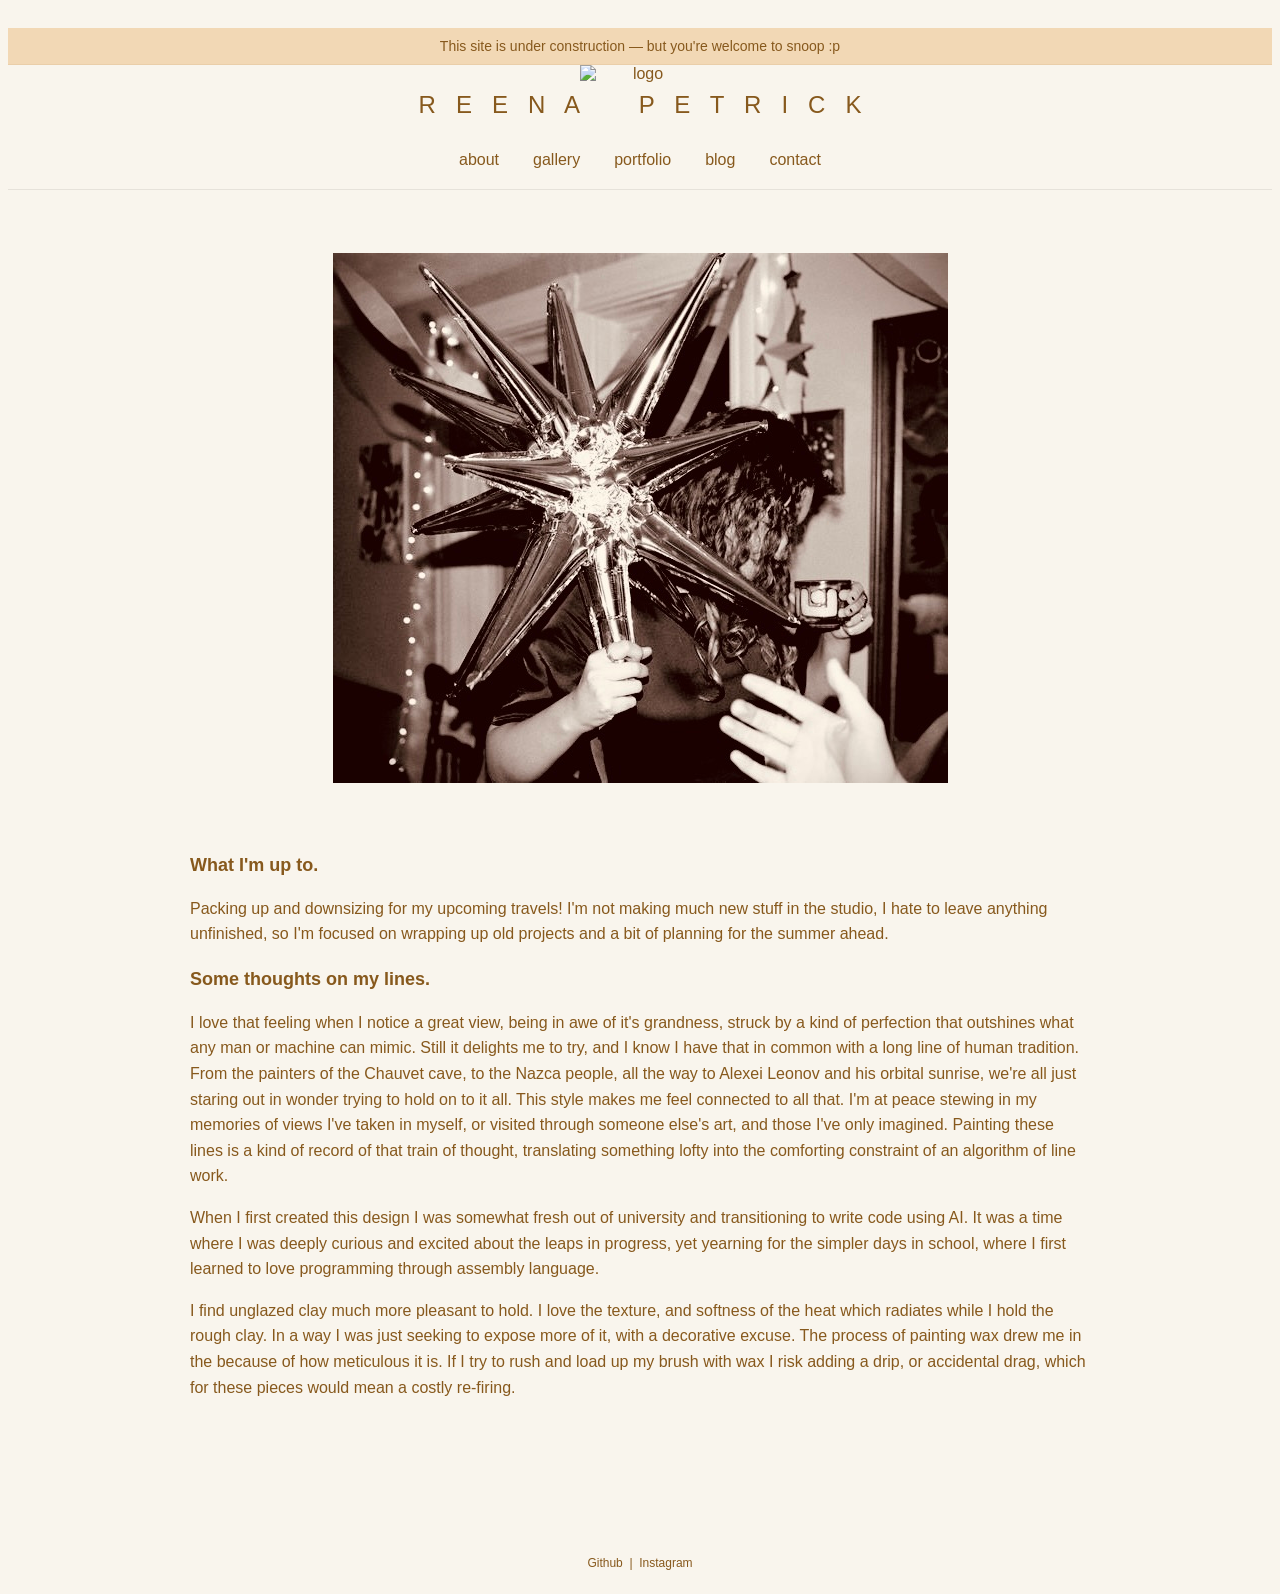
==== commit fa3b2bab: "moves prints to portofilo, removes banner, adds blog" ====
--- a/index.html
+++ b/index.html
@@ -24,6 +24,7 @@
       <li><a href="./">about</a></li>
       <li><a href="/gallery">gallery</a></li>
       <li><a href="/portfolio">portfolio</a></li>
+      <li><a href="/blog">blog</a></li>
       <li><a href="/contact">contact</a></li>
     </ul>
   </nav>
--- a/styles.css
+++ b/styles.css
@@ -108,8 +108,9 @@
   }
 }
 
-@media (max-width: 600px) {
-  .gallery-grid {
-    grid-template-columns: repeat(auto-fit, minmax(160px, 1fr));
-  }
-}
+/* Blog styles */
+.blog-post { margin-bottom: 2rem; border-bottom: 1px solid rgba(135,89,29,0.2); padding-bottom: 2rem; }
+.blog-post:last-child { border-bottom: none; }
+.blog-post h2 { font-size: 1.5rem; margin-bottom: 0.5rem; color: #87591d; }
+.blog-post time { display: block; font-style: italic; margin-bottom: 1rem; color: rgba(135,89,29,0.7); font-size: 0.9rem; }
+.blog-photo { max-width: 100%; height: auto; margin: 1rem 0; border-radius: 4px; }
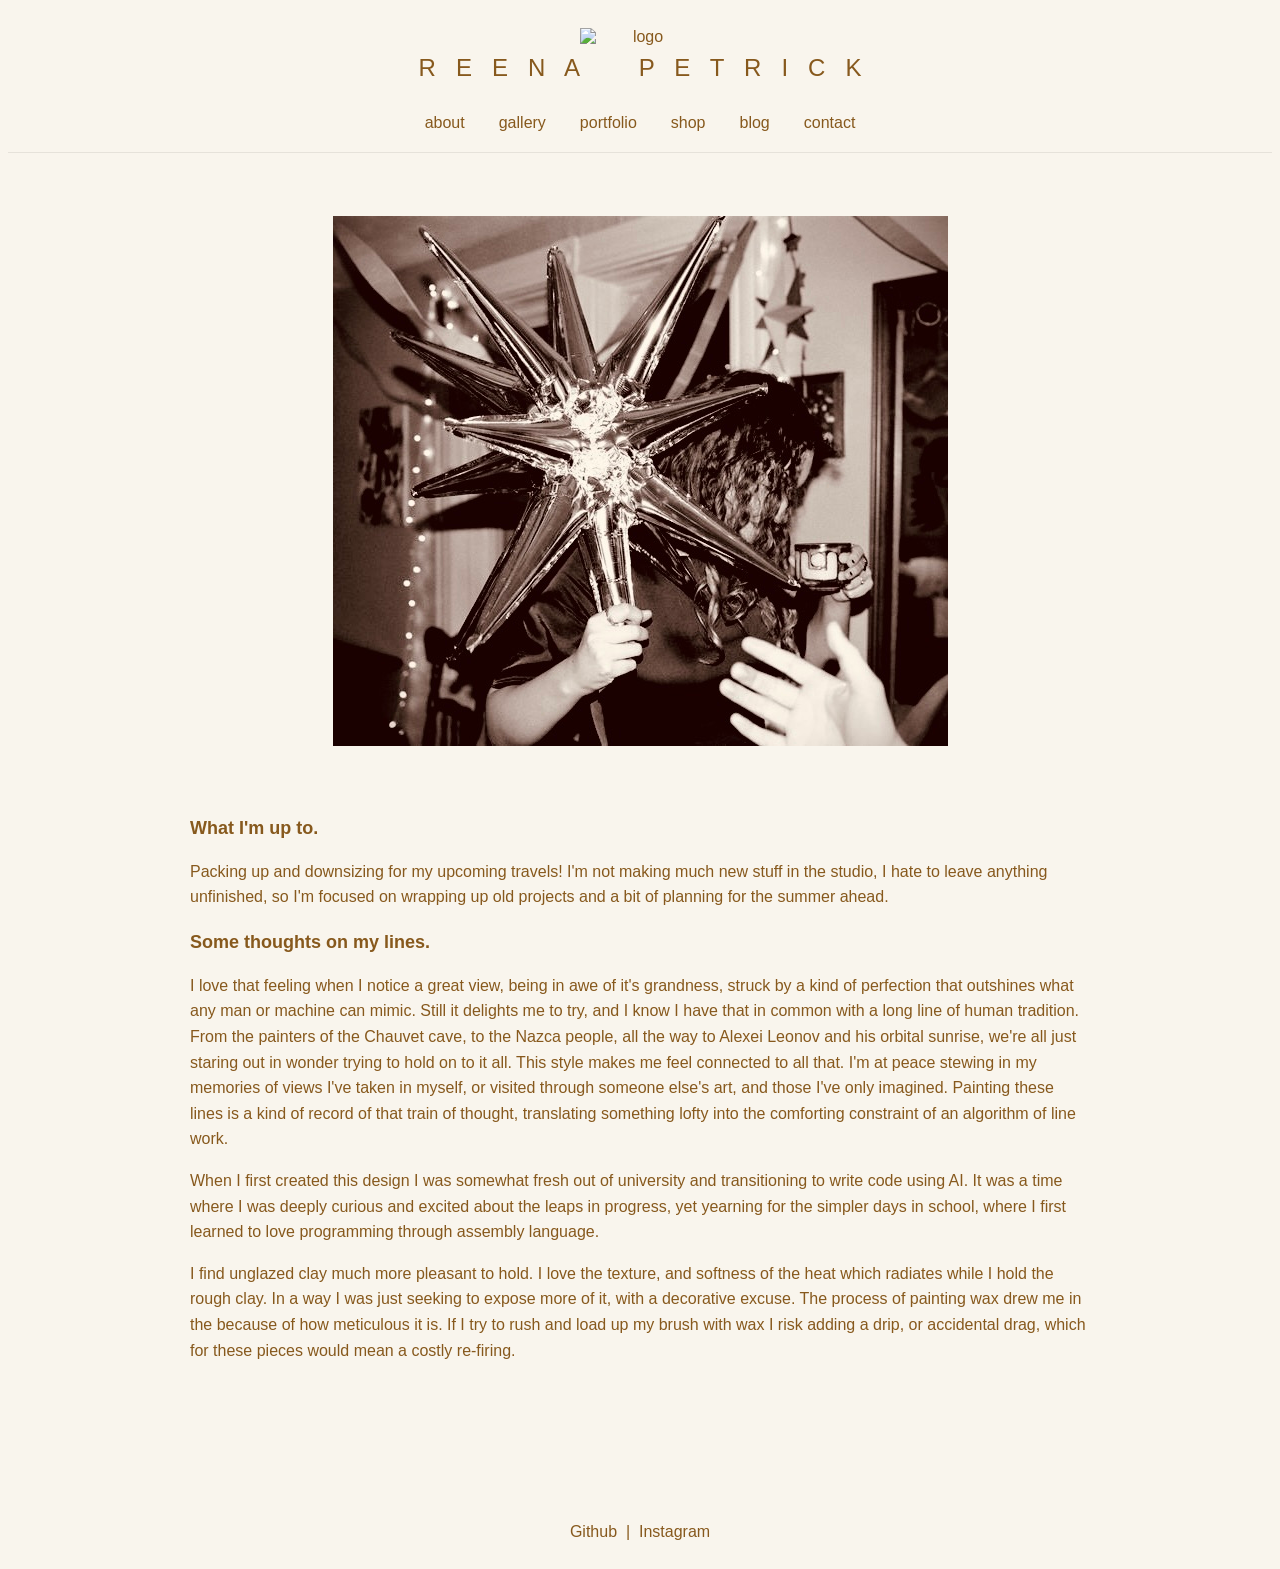
==== commit ba30a357: "few new pics, shop, removes wip banner" ====
--- a/index.html
+++ b/index.html
@@ -16,7 +16,6 @@
 </head>
 <body>
 <header class="header-bar">
-  <div class="site-banner">This site is under construction — but you're welcome to snoop :p</div>
   <img src="resources/logos/couple_brownText_noBackground.png" alt="logo" class="header-logo">
   <h1>R &nbsp; E &nbsp; E &nbsp; N &nbsp; A &nbsp;&nbsp;&nbsp;&nbsp;&nbsp;&nbsp;&nbsp; P &nbsp; E &nbsp; T &nbsp; R &nbsp; I &nbsp; C &nbsp; K</h1>
   <nav class="nav-bar">
@@ -24,6 +23,7 @@
       <li><a href="./">about</a></li>
       <li><a href="/gallery">gallery</a></li>
       <li><a href="/portfolio">portfolio</a></li>
+      <li><a href="/shop">shop</a></li>
       <li><a href="/blog">blog</a></li>
       <li><a href="/contact">contact</a></li>
     </ul>
--- a/styles.css
+++ b/styles.css
@@ -3,7 +3,7 @@
 .header-bar h1 {margin: 0 0 24px 0; font-family: Helvetica, serif; font-size: 24px; color: #87591d; font-weight: 300}
 .header-bar .header-logo {display:block; margin: 0 auto 8px; max-width: 120px; width: 20%; height: auto}
 /* Footer */
-.site-footer {text-align: center; padding: 16px 0; font-family: Times, serif; font-size: 12px; color: #87591d}
+.site-footer {text-align: center; padding: 20px 0; font-family: Times, serif; font-size: 16px; color: #87591d}
 .site-footer a {color: #87591d; text-decoration: none}
 /* Navigation in header */
 .nav-bar {margin-top: 8px}
@@ -12,9 +12,6 @@
 .nav-bar a {color:#87591d;text-decoration:none;font-weight:300;padding:6px 8px}
 .nav-bar a:hover {text-decoration:underline}
 
-/* Temporary WIP banner */
-.site-banner {background:#f2d8b5; color:#87591d; text-align:center; padding:10px 12px; font-weight:300; font-size:14px; border-bottom:1px solid rgba(135,89,29,0.08)}
-.site-banner small {display:block; opacity:0.9; font-size:12px; margin-top:6px}
 /* Global site colors */
 body, .header-bar {background: #f9f5ed; color: #87591d}
 a {color: #87591d}
@@ -91,8 +88,49 @@
 }
 .gallery-item .caption {display: none}
 
-/* Loading state */
-.gallery-loading {
+/* Shop grid (card-based layout) */
+.shop-grid {
+  display: grid;
+  grid-template-columns: repeat(auto-fit, minmax(300px, 1fr));
+  gap: 20px;
+  max-width: 1200px;
+  margin: 0 auto;
+  padding: 0 20px;
+}
+.shop-item {
+  border: 1px solid rgba(135, 89, 29, 0.2);
+  border-radius: 8px;
+  padding: 20px;
+  background-color: #fefaf2;
+  box-shadow: 0 2px 4px rgba(0,0,0,0.1);
+}
+.shop-item img {
+  width: 100%;
+  height: auto;
+  border-radius: 4px;
+  margin-bottom: 15px;
+}
+.shop-item h3 {
+  margin: 0 0 10px 0;
+  color: #87591d;
+  font-size: 1.3rem;
+}
+.shop-item p {
+  margin: 0 0 10px 0;
+  line-height: 1.5;
+}
+.shop-item .price {
+  font-weight: bold;
+  font-size: 1.2rem;
+  color: #87591d;
+}
+.shop-item .quantity {
+  font-style: italic;
+  color: rgba(135, 89, 29, 0.7);
+}
+
+/* Loading state for shop */
+.shop-loading {
   display: flex;
   align-items: center;
   justify-content: center;
@@ -103,8 +141,101 @@
 }
 
 @media (max-width: 900px) {
-  .gallery-grid {
-    grid-template-columns: repeat(auto-fit, minmax(200px, 1fr));
+  .shop-grid {
+    grid-template-columns: 1fr;
+  }
+}
+
+/* Modal styles */
+.modal {
+  display: none;
+  position: fixed;
+  z-index: 1000;
+  left: 0;
+  top: 0;
+  width: 100%;
+  height: 100%;
+  overflow: auto;
+  background-color: rgba(0,0,0,0.8);
+}
+
+.modal-content {
+  background-color: #fefaf2;
+  margin: 5% auto;
+  padding: 20px;
+  border: 1px solid #888;
+  width: 90%;
+  max-width: 800px;
+  border-radius: 8px;
+  position: relative;
+}
+
+.close-button {
+  color: #aaa;
+  float: right;
+  font-size: 28px;
+  font-weight: bold;
+  cursor: pointer;
+}
+
+.close-button:hover,
+.close-button:focus {
+  color: black;
+  text-decoration: none;
+}
+
+.detail-images {
+  display: flex;
+  flex-wrap: wrap;
+  gap: 10px;
+  margin-bottom: 20px;
+}
+
+.detail-image {
+  max-width: 100%;
+  height: auto;
+  border-radius: 4px;
+}
+
+.detail-info h2 {
+  margin-top: 0;
+  color: #87591d;
+}
+
+.detail-info .price {
+  font-weight: bold;
+  font-size: 1.4rem;
+  color: #87591d;
+}
+
+.detail-info .dimensions {
+  font-style: italic;
+  color: rgba(135, 89, 29, 0.7);
+}
+
+.detail-info .quantity {
+  font-style: italic;
+  color: rgba(135, 89, 29, 0.7);
+}
+
+.paypal-button-container {
+  text-align: center;
+  margin: 20px 0;
+}
+
+
+@media (max-width: 600px) {
+  .modal-content {
+    width: 95%;
+    margin: 10% auto;
+  }
+
+  .detail-images {
+    flex-direction: column;
+  }
+
+  .detail-image {
+    width: 100%;
   }
 }
 
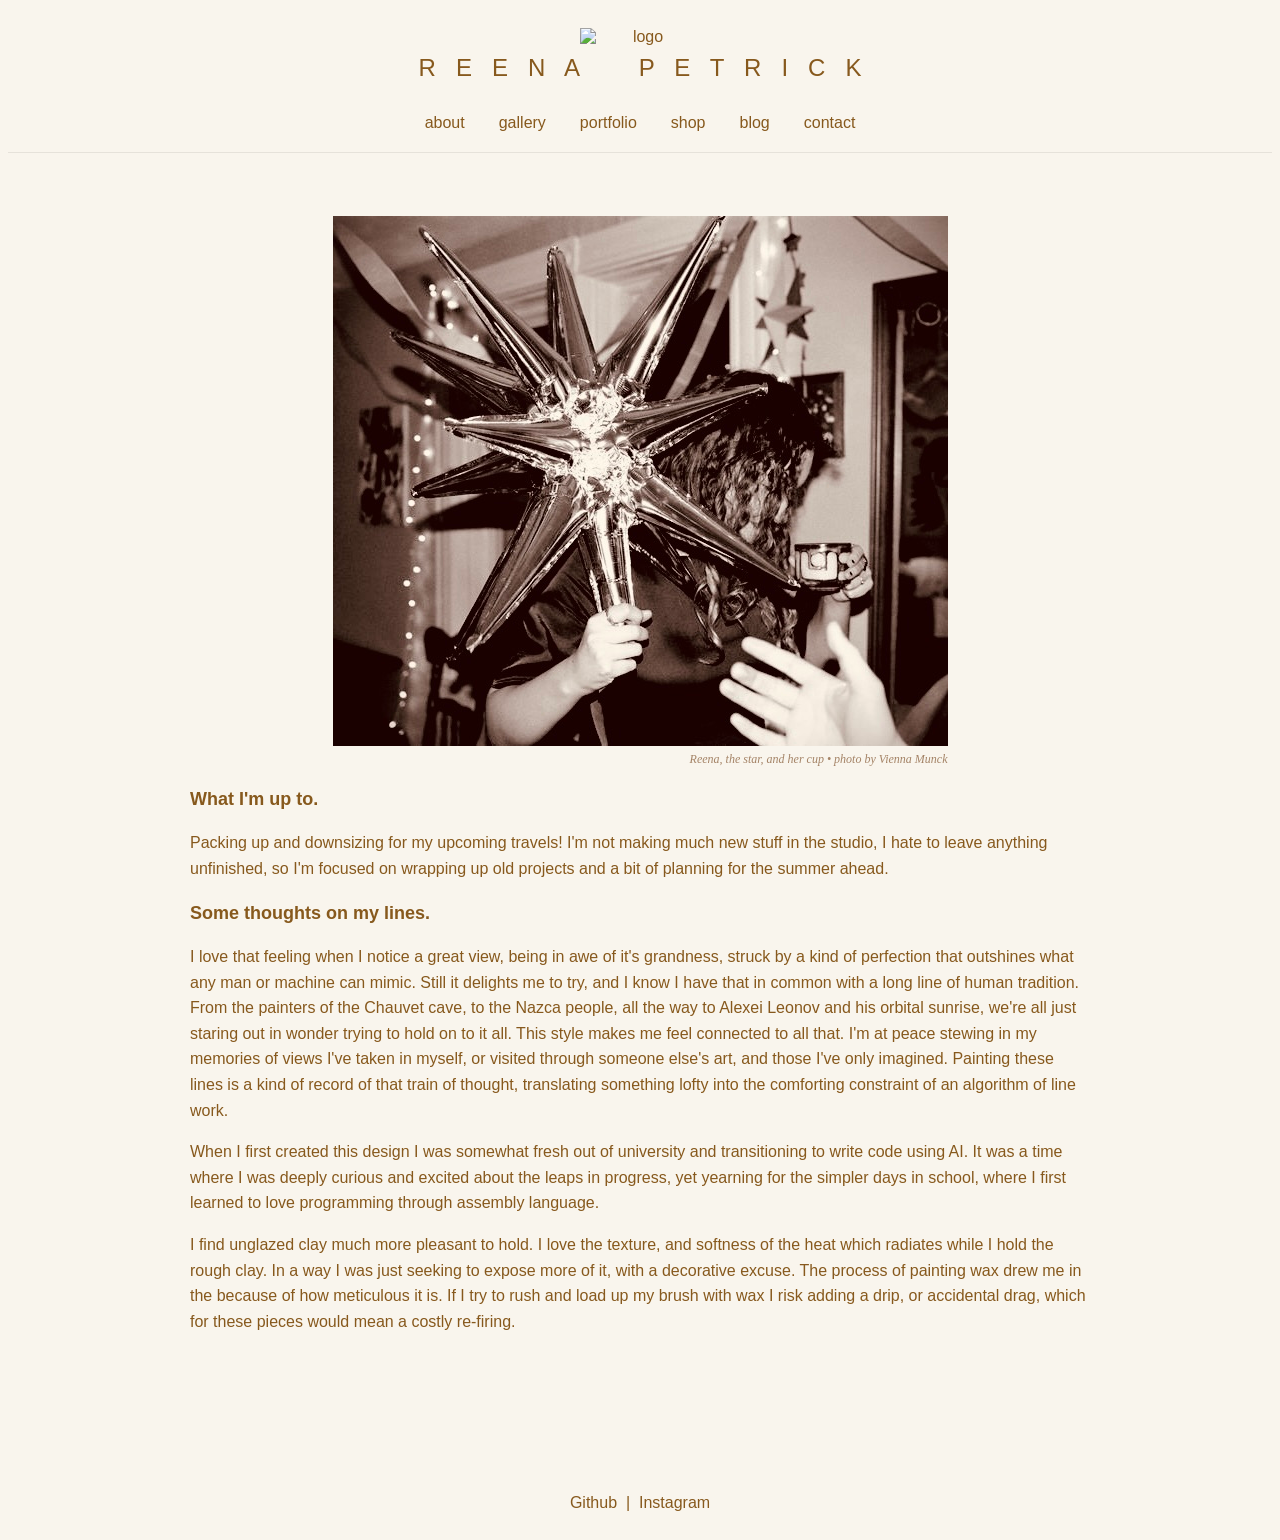
==== commit f3f51c1f: "Styling for in-text image with caption" ====
--- a/index.html
+++ b/index.html
@@ -30,7 +30,10 @@
   </nav>
 </header>
   <main class="content">
-    <img src="resources/me/me_starAndCup_24.jpeg" alt="Star and cup" class="me-icon">
+    <figure class="image-caption-container">
+      <img src="resources/me/me_starAndCup_24.jpeg" alt="Reena, the star, and her cup" class="me-icon">
+      <figcaption class="image-caption">Reena, the star, and her cup • photo by <a href="https://www.instagram.com/viennaisacity/" target="_blank" rel="noopener noreferrer">Vienna Munck</a></figcaption>
+    </figure>
     <p class="lead">What I'm up to.</p>
     <p>Packing up and downsizing for my upcoming travels! I'm not making much new stuff in the studio, I hate to leave anything unfinished, so I'm focused on wrapping up old projects and a bit of planning for the summer ahead.</p>
  
--- a/styles.css
+++ b/styles.css
@@ -54,14 +54,47 @@
 .content p {margin-bottom:16px}
 .content .lead {font-size:18px; font-weight:bold !important;}
 
-/* Personal image icon (centered) */
-.me-icon {
-  display: block;
+/* In-Text image icon with caption (centered) */
+.image-caption-container {
+  display: block;
+  width: max-content;
   margin: 0.5rem auto 1rem;
+  text-align: left;
+}
+
+.image-caption-container img {
+  display: block;
+  width: auto;
+  max-width: none;
+  height: auto;
+}
+
+.image-caption {
+  text-align: right;
+  font-size: 0.75rem;
+  color: #a48366;
+  font-style: italic;
+  font-family: Georgia, 'Times New Roman', serif !important;
+  margin-top: 0.35rem;
+  line-height: 1.3;
+}
+
+.image-caption a {
+  color: #a48366;
+  font-style: italic;
+  font-family: Georgia, 'Times New Roman', serif !important;
+  text-decoration: none;
+}
+
+.image-caption a:hover {
+  text-decoration: underline;
+}
+
+.image-icon {
+  display: block;
   width: auto;
   max-width: 100%;
   height: auto;
-  padding-bottom: 50px;
 }
 
 /* Gallery grid (masonry-style, natural flow for mixed aspect ratios) */
